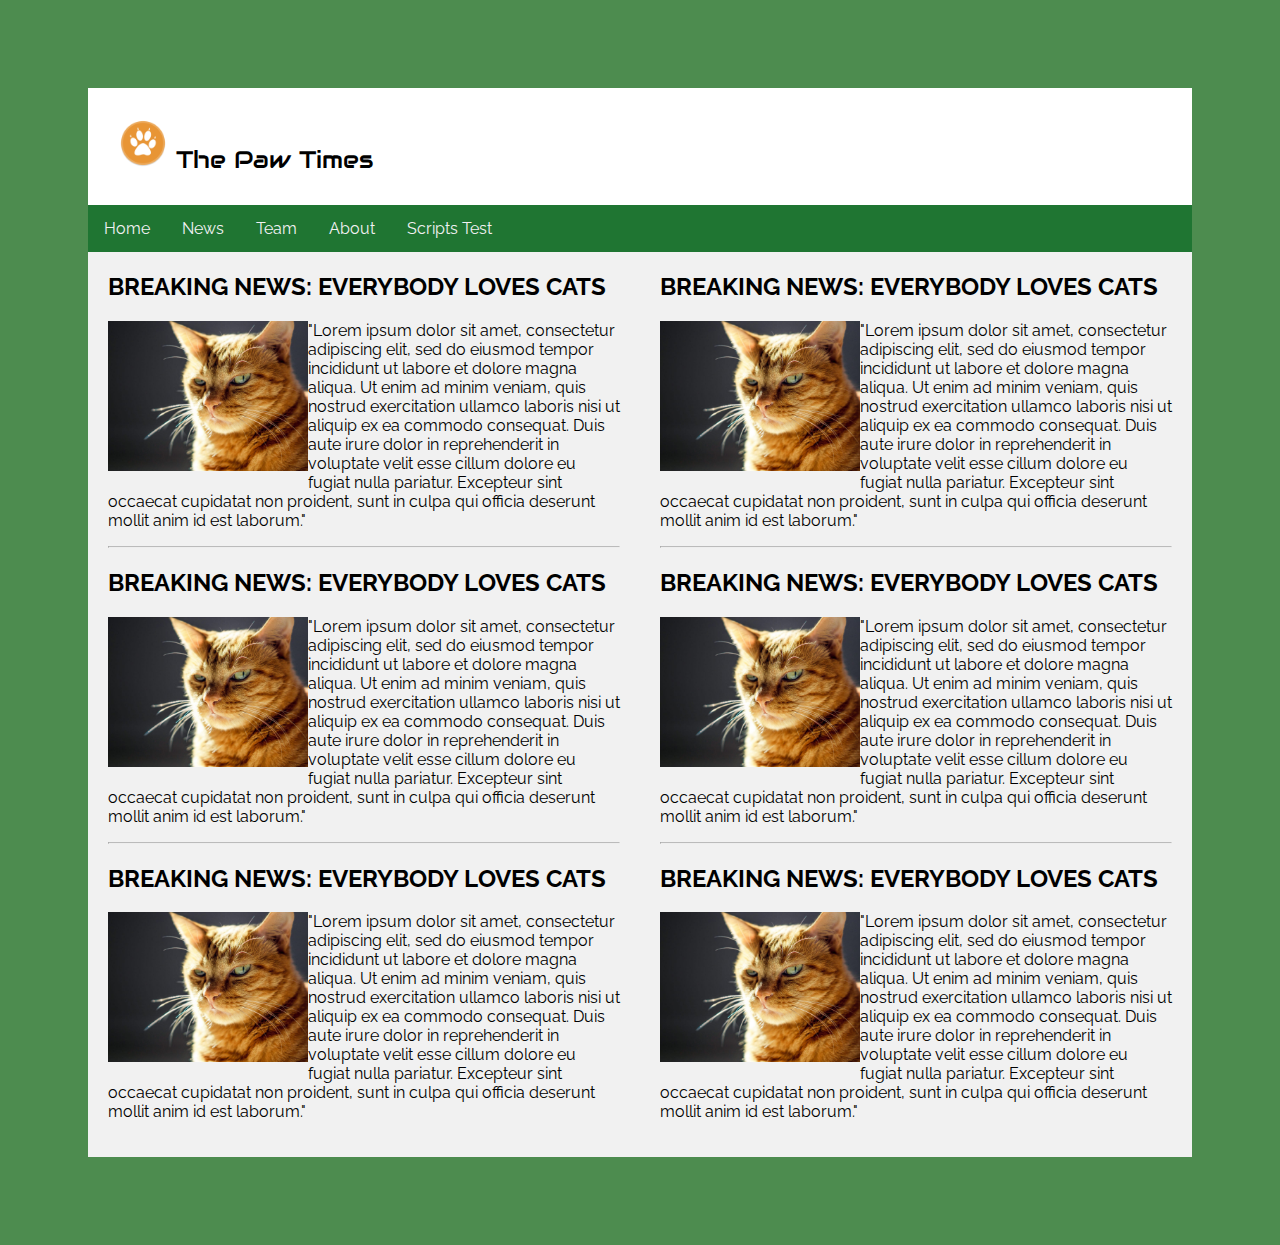
==== news.html @ ee6ac263 "finished website" ====
<!DOCTYPE html>
<html lang="en">
<head>
    <meta charset="UTF-8">
    <meta http-equiv="X-UA-Compatible" content="IE=edge">
    <meta name="viewport" content="width=device-width, initial-scale=1.0">
    <title>News</title>
    <link href="style.css" rel="stylesheet">
</head>
<body>
    <div class="header">
        <img src="pawicon.png" alt="Icon" width="50px"> The Paw Times 
      </div>

    <div class="topnav">
        <a href="index.html">Home</a>
        <a href="news.html">News</a>
        <a href="team.html">Team</a>
        <a href="about.html">About</a>
        <a href="scriptstest.html">Scripts Test</a>
    </div>

    <div class="col-container">
        <div class="col">
            <h2>BREAKING NEWS: EVERYBODY LOVES CATS</h2>
            <div style="float: left">
                <img src="orangecat.jpeg" alt="Orange Cat" width="200px"/>
                </div>
          
          <p>"Lorem ipsum dolor sit amet, consectetur adipiscing elit, sed do eiusmod tempor incididunt ut labore et dolore magna aliqua. 
            Ut enim ad minim veniam, quis nostrud exercitation ullamco laboris nisi ut aliquip ex ea commodo consequat. 
            Duis aute irure dolor in reprehenderit in voluptate velit esse cillum dolore eu fugiat nulla pariatur. 
            Excepteur sint occaecat cupidatat non proident, sunt in culpa qui officia deserunt mollit anim id est laborum."</p>
        
      
        <hr class="finesolid">

            <h2>BREAKING NEWS: EVERYBODY LOVES CATS</h2>
            <div style="float: left">
            <img src="orangecat.jpeg" alt="Orange Cat" width="200px"/>
            </div>
      
             <p>"Lorem ipsum dolor sit amet, consectetur adipiscing elit, sed do eiusmod tempor incididunt ut labore et dolore magna aliqua. 
                Ut enim ad minim veniam, quis nostrud exercitation ullamco laboris nisi ut aliquip ex ea commodo consequat. 
                Duis aute irure dolor in reprehenderit in voluptate velit esse cillum dolore eu fugiat nulla pariatur. 
                Excepteur sint occaecat cupidatat non proident, sunt in culpa qui officia deserunt mollit anim id est laborum."</p>
        
        <hr class="finesolid">

             <h2>BREAKING NEWS: EVERYBODY LOVES CATS</h2>
            <div style="float: left">
            <img src="orangecat.jpeg" alt="Orange Cat" width="200px"/>
            </div>
  
         <p>"Lorem ipsum dolor sit amet, consectetur adipiscing elit, sed do eiusmod tempor incididunt ut labore et dolore magna aliqua. 
            Ut enim ad minim veniam, quis nostrud exercitation ullamco laboris nisi ut aliquip ex ea commodo consequat. 
            Duis aute irure dolor in reprehenderit in voluptate velit esse cillum dolore eu fugiat nulla pariatur. 
            Excepteur sint occaecat cupidatat non proident, sunt in culpa qui officia deserunt mollit anim id est laborum."</p>
    
            </div>

        <div class="col">
            <h2>BREAKING NEWS: EVERYBODY LOVES CATS</h2>
            <div style="float: left">
                <img src="orangecat.jpeg" alt="Orange Cat" width="200px"/>
                </div>
          
          <p>"Lorem ipsum dolor sit amet, consectetur adipiscing elit, sed do eiusmod tempor incididunt ut labore et dolore magna aliqua. 
            Ut enim ad minim veniam, quis nostrud exercitation ullamco laboris nisi ut aliquip ex ea commodo consequat. 
            Duis aute irure dolor in reprehenderit in voluptate velit esse cillum dolore eu fugiat nulla pariatur. 
            Excepteur sint occaecat cupidatat non proident, sunt in culpa qui officia deserunt mollit anim id est laborum."</p>
        
      
        <hr class="finesolid">

            <h2>BREAKING NEWS: EVERYBODY LOVES CATS</h2>
            <div style="float: left">
            <img src="orangecat.jpeg" alt="Orange Cat" width="200px"/>
            </div>
      
             <p>"Lorem ipsum dolor sit amet, consectetur adipiscing elit, sed do eiusmod tempor incididunt ut labore et dolore magna aliqua. 
                Ut enim ad minim veniam, quis nostrud exercitation ullamco laboris nisi ut aliquip ex ea commodo consequat. 
                Duis aute irure dolor in reprehenderit in voluptate velit esse cillum dolore eu fugiat nulla pariatur. 
                Excepteur sint occaecat cupidatat non proident, sunt in culpa qui officia deserunt mollit anim id est laborum."</p>
        
        <hr class="finesolid">

             <h2>BREAKING NEWS: EVERYBODY LOVES CATS</h2>
            <div style="float: left">
            <img src="orangecat.jpeg" alt="Orange Cat" width="200px"/>
            </div>
  
         <p>"Lorem ipsum dolor sit amet, consectetur adipiscing elit, sed do eiusmod tempor incididunt ut labore et dolore magna aliqua. 
            Ut enim ad minim veniam, quis nostrud exercitation ullamco laboris nisi ut aliquip ex ea commodo consequat. 
            Duis aute irure dolor in reprehenderit in voluptate velit esse cillum dolore eu fugiat nulla pariatur. 
            Excepteur sint occaecat cupidatat non proident, sunt in culpa qui officia deserunt mollit anim id est laborum."</p>
    
            </div>
            
</body>
</html>
---- style.css ----
@import url('https://fonts.googleapis.com/css2?family=Audiowide&family=Raleway&display=swap');

* {
    box-sizing: border-box;
  }
  
  body {
    font-family: Raleway;
    padding: 80px;
    background: #4d8c4f;
  }
  
  .header {
    font-family: Audiowide;
    font-size: x-large;
    padding: 30px;
    text-align: left;
    background: white;
  }
    
  .lonelycolumn {   
    float: left;
    width: 100%;
    background-color: #f1f1f1;
    padding-right: 20px;
    padding-left: 20px;
    padding-bottom: 20px;
  }


  .leftcolumn2 {   
    float: left;
    width: 70%;
    background-color: #f1f1f1;
    padding-right: 20px;
    padding-left: 20px;
    padding-bottom: 20px;
  }

  .rightcolumn2 {   
    float: left;
    width: 30%;
    background-color: #f1f1f1;
    padding-right: 20px;
    padding-left: 20px;
    padding-bottom: 20px;
  }

  .leftcolumn {  
    float: left;
    width: 40%;
    background-color: #f1f1f1;
    padding-right: 20px;
    padding-left: 20px;
    padding-bottom: 20px;
  }

  .centralcolumn {  
    float: left;
    width: 40%;
    background-color: #f1f1f1;
    padding-right: 20px;
    padding-left: 20px;
    padding-bottom: 20px;
  }

  .columnbackground {
    background-color: white;
    padding: 20px;
    margin-top: 20px;
  }

  .rightcolumn {
    display: table-cell;
    float: left;
    width: 20%;
    background-color: #f1f1f1;
    padding-left: 20px;
    padding-right: 20px;
    padding-bottom: 20px;
  }

  .topnav {
    overflow: hidden;
    background-color: rgb(31, 117, 50);
  }
  
  .topnav a {
    float: left;
    display: block;
    color: #f2f2f2;
    text-align: center;
    padding: 14px 16px;
    text-decoration: none;
  }
  
    
  .center {
    display: block;
    margin-left: auto;
    margin-right: auto;
    width: 70%;
  }

  .row:after {
    content: "";
    display: table;
    clear: both;
  }

  hr.solid {
    border-top: 3px solid #bbb;
  }

  hr.finesolid {
    border-top: 1px solid #bbb;
  }

  .right {
    text-align: right;
  }

  .col-container {
    display: table; 
    width: 100%; 
  }
  
  .col {
    display: table-cell;
    background-color: #f1f1f1;
    padding-left: 20px;
    padding-right: 20px;
    padding-bottom: 20px;
  }
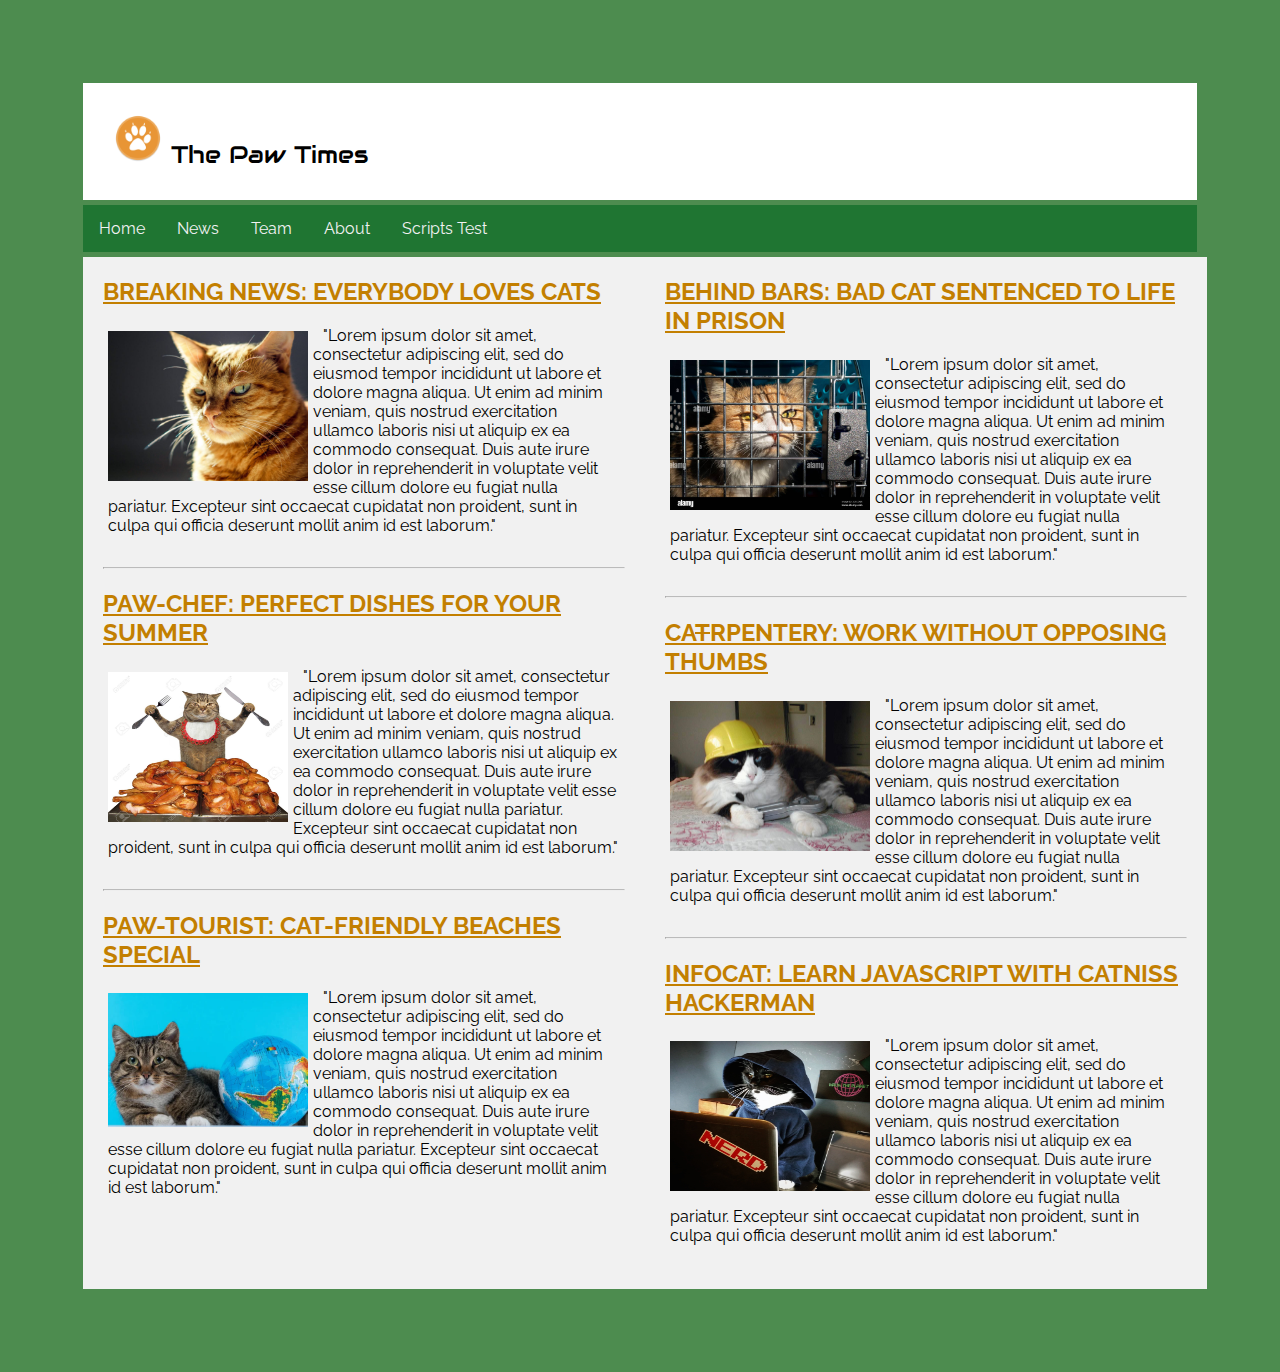
==== commit 7cd2520d: "added sections to the website" ====
--- a/news.html
+++ b/news.html
@@ -22,7 +22,7 @@
 
     <div class="col-container">
         <div class="col">
-            <h2>BREAKING NEWS: EVERYBODY LOVES CATS</h2>
+            <a href="newsarticles.html"><h2>BREAKING NEWS: EVERYBODY LOVES CATS</h2></a>
             <div style="float: left">
                 <img src="orangecat.jpeg" alt="Orange Cat" width="200px"/>
                 </div>
@@ -30,70 +30,70 @@
           <p>"Lorem ipsum dolor sit amet, consectetur adipiscing elit, sed do eiusmod tempor incididunt ut labore et dolore magna aliqua. 
             Ut enim ad minim veniam, quis nostrud exercitation ullamco laboris nisi ut aliquip ex ea commodo consequat. 
             Duis aute irure dolor in reprehenderit in voluptate velit esse cillum dolore eu fugiat nulla pariatur. 
-            Excepteur sint occaecat cupidatat non proident, sunt in culpa qui officia deserunt mollit anim id est laborum."</p>
+            Excepteur sint occaecat cupidatat non proident, sunt in culpa qui officia deserunt mollit anim id est laborum."</p> <br>
         
       
         <hr class="finesolid">
 
-            <h2>BREAKING NEWS: EVERYBODY LOVES CATS</h2>
+        <a href="newsarticles.html"><h2>PAW-CHEF: PERFECT DISHES FOR YOUR SUMMER</h2></a>
             <div style="float: left">
-            <img src="orangecat.jpeg" alt="Orange Cat" width="200px"/>
+            <img src="eatingcat.jpg" alt="Eating Cat" width="180px" height="150px"/>
             </div>
       
              <p>"Lorem ipsum dolor sit amet, consectetur adipiscing elit, sed do eiusmod tempor incididunt ut labore et dolore magna aliqua. 
                 Ut enim ad minim veniam, quis nostrud exercitation ullamco laboris nisi ut aliquip ex ea commodo consequat. 
                 Duis aute irure dolor in reprehenderit in voluptate velit esse cillum dolore eu fugiat nulla pariatur. 
-                Excepteur sint occaecat cupidatat non proident, sunt in culpa qui officia deserunt mollit anim id est laborum."</p>
+                Excepteur sint occaecat cupidatat non proident, sunt in culpa qui officia deserunt mollit anim id est laborum."</p> <br>
         
         <hr class="finesolid">
 
-             <h2>BREAKING NEWS: EVERYBODY LOVES CATS</h2>
+        <a href="newsarticles.html"><h2>PAW-TOURIST: CAT-FRIENDLY BEACHES SPECIAL</h2></a>
             <div style="float: left">
-            <img src="orangecat.jpeg" alt="Orange Cat" width="200px"/>
+            <img src="pawturism.jpg" alt="Pas Turism" width="200px"/>
             </div>
   
          <p>"Lorem ipsum dolor sit amet, consectetur adipiscing elit, sed do eiusmod tempor incididunt ut labore et dolore magna aliqua. 
             Ut enim ad minim veniam, quis nostrud exercitation ullamco laboris nisi ut aliquip ex ea commodo consequat. 
             Duis aute irure dolor in reprehenderit in voluptate velit esse cillum dolore eu fugiat nulla pariatur. 
-            Excepteur sint occaecat cupidatat non proident, sunt in culpa qui officia deserunt mollit anim id est laborum."</p>
+            Excepteur sint occaecat cupidatat non proident, sunt in culpa qui officia deserunt mollit anim id est laborum."</p> <br>
     
             </div>
 
         <div class="col">
-            <h2>BREAKING NEWS: EVERYBODY LOVES CATS</h2>
+            <a href="newsarticles.html"><h2>BEHIND BARS: BAD CAT SENTENCED TO LIFE IN PRISON</h2></a>
             <div style="float: left">
-                <img src="orangecat.jpeg" alt="Orange Cat" width="200px"/>
+                <img src="behindbars.jpg" alt="Behind Bars" width="200px" height="150px"/>
                 </div>
           
           <p>"Lorem ipsum dolor sit amet, consectetur adipiscing elit, sed do eiusmod tempor incididunt ut labore et dolore magna aliqua. 
             Ut enim ad minim veniam, quis nostrud exercitation ullamco laboris nisi ut aliquip ex ea commodo consequat. 
             Duis aute irure dolor in reprehenderit in voluptate velit esse cillum dolore eu fugiat nulla pariatur. 
-            Excepteur sint occaecat cupidatat non proident, sunt in culpa qui officia deserunt mollit anim id est laborum."</p>
+            Excepteur sint occaecat cupidatat non proident, sunt in culpa qui officia deserunt mollit anim id est laborum."</p> <br>
         
       
         <hr class="finesolid">
 
-            <h2>BREAKING NEWS: EVERYBODY LOVES CATS</h2>
+        <a href="newsarticles.html"><h2>CA<s>T</s>RPENTERY: WORK WITHOUT OPPOSING THUMBS</h2></a>
             <div style="float: left">
-            <img src="orangecat.jpeg" alt="Orange Cat" width="200px"/>
+            <img src="catworker.jpg" alt="Cat Worker" width="200px" height="150px"/>
             </div>
       
              <p>"Lorem ipsum dolor sit amet, consectetur adipiscing elit, sed do eiusmod tempor incididunt ut labore et dolore magna aliqua. 
                 Ut enim ad minim veniam, quis nostrud exercitation ullamco laboris nisi ut aliquip ex ea commodo consequat. 
                 Duis aute irure dolor in reprehenderit in voluptate velit esse cillum dolore eu fugiat nulla pariatur. 
-                Excepteur sint occaecat cupidatat non proident, sunt in culpa qui officia deserunt mollit anim id est laborum."</p>
+                Excepteur sint occaecat cupidatat non proident, sunt in culpa qui officia deserunt mollit anim id est laborum."</p> <br>
         
         <hr class="finesolid">
 
-             <h2>BREAKING NEWS: EVERYBODY LOVES CATS</h2>
+        <a href="newsarticles.html"><h2>INFOCAT: LEARN JAVASCRIPT WITH CATNISS HACKERMAN</h2></a>
             <div style="float: left">
-            <img src="orangecat.jpeg" alt="Orange Cat" width="200px"/>
+            <img src="hackercat.jpg" alt="Hacker Cat" width="200px" height="150px"/>
             </div>
   
          <p>"Lorem ipsum dolor sit amet, consectetur adipiscing elit, sed do eiusmod tempor incididunt ut labore et dolore magna aliqua. 
             Ut enim ad minim veniam, quis nostrud exercitation ullamco laboris nisi ut aliquip ex ea commodo consequat. 
             Duis aute irure dolor in reprehenderit in voluptate velit esse cillum dolore eu fugiat nulla pariatur. 
-            Excepteur sint occaecat cupidatat non proident, sunt in culpa qui officia deserunt mollit anim id est laborum."</p>
+            Excepteur sint occaecat cupidatat non proident, sunt in culpa qui officia deserunt mollit anim id est laborum."</p> <br>
     
             </div>
             
--- a/style.css
+++ b/style.css
@@ -6,10 +6,23 @@
   
   body {
     font-family: Raleway;
-    padding: 80px;
+    padding: 70px;
     background: #4d8c4f;
   }
   
+  a {
+    color: rgb(195, 127, 0);
+  }
+
+  p {
+    margin: 5px;
+    text-indent: 1ch;
+  }
+
+  div {
+    margin: 5px;
+  }
+
   .header {
     font-family: Audiowide;
     font-size: x-large;
@@ -39,7 +52,7 @@
 
   .rightcolumn2 {   
     float: left;
-    width: 30%;
+    width: 28%;
     background-color: #f1f1f1;
     padding-right: 20px;
     padding-left: 20px;
@@ -71,9 +84,8 @@
   }
 
   .rightcolumn {
-    display: table-cell;
     float: left;
-    width: 20%;
+    width: 17%;
     background-color: #f1f1f1;
     padding-left: 20px;
     padding-right: 20px;
